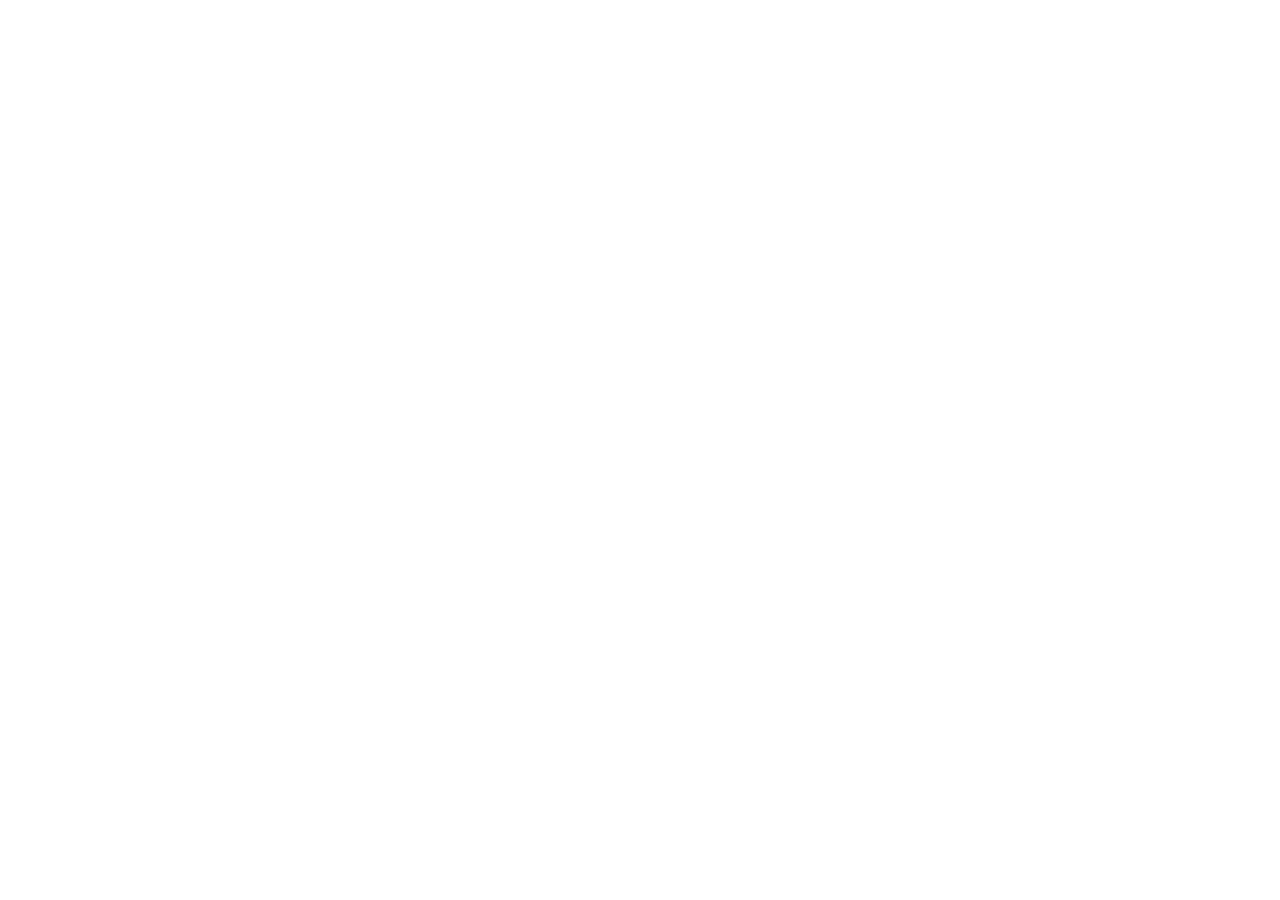
==== layout-01/index.html @ 056375ac "Create HTML skeleton for index.html" ====
<!DOCTYPE html>
<html lang="en">
<head>
    <meta charset="UTF-8">
    <meta http-equiv="X-UA-Compatible" content="IE=edge">
    <meta name="viewport" content="width=device-width, initial-scale=1.0">
    <title>Home Page</title>
</head>

    <body>

    </body>

</html>
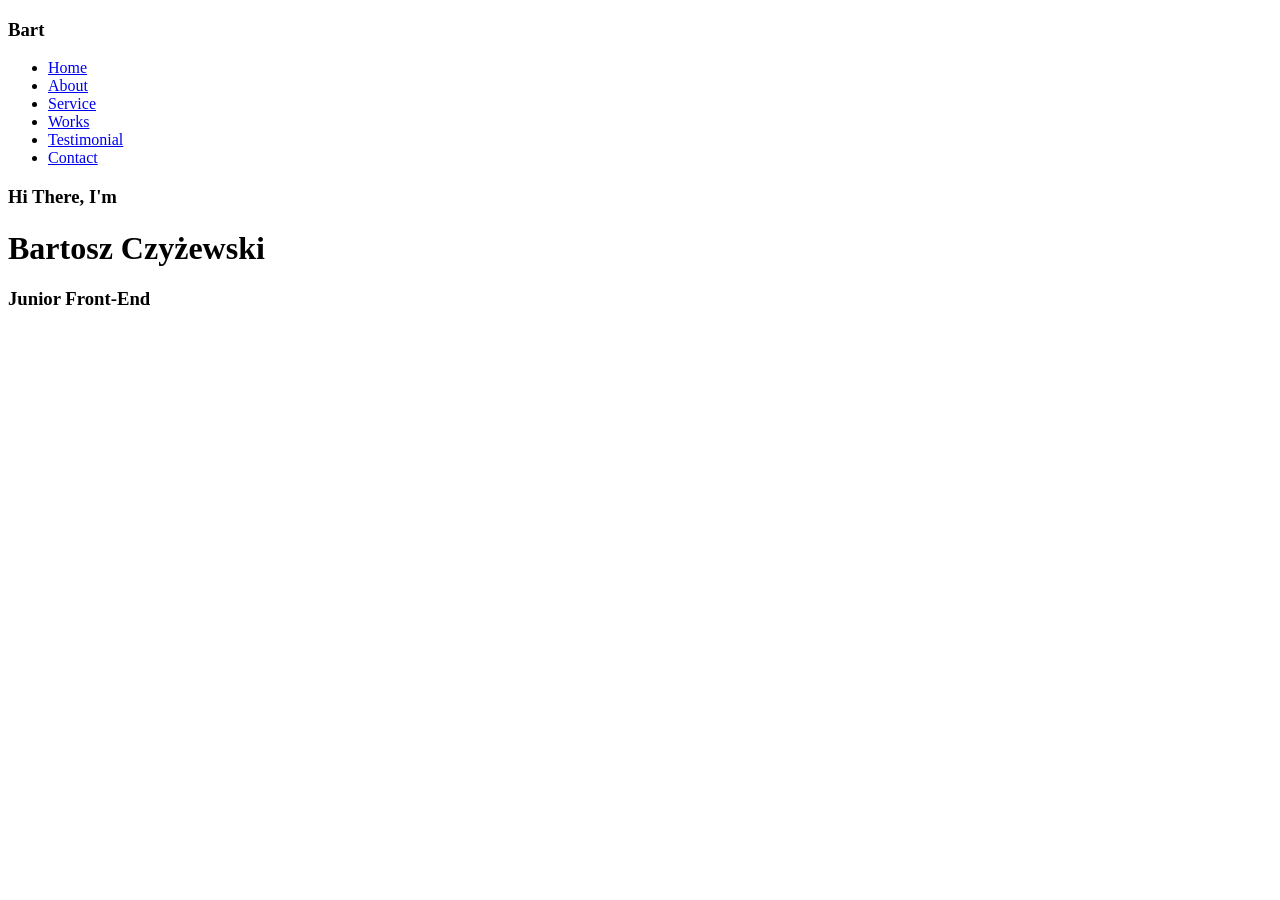
==== commit 64de56fc: "Added main content to index.html" ====
--- a/layout-01/index.html
+++ b/layout-01/index.html
@@ -4,11 +4,27 @@
     <meta charset="UTF-8">
     <meta http-equiv="X-UA-Compatible" content="IE=edge">
     <meta name="viewport" content="width=device-width, initial-scale=1.0">
-    <title>Home Page</title>
+    <link href="style.css" rel="stylesheet" type="text/css"/>
+    <title>Home</title>
 </head>
-
-    <body>
-
+<body>
+    <header>
+		<h3>Bart</h3>
+		<nav>
+			<ul>
+				<li><a href="index.html">Home</a></li>
+				<li><a href="about.html">About</a></li>
+				<li><a href="service.html">Service</a></li>
+				<li><a href="works.html">Works</a></li>
+				<li><a href="testimonial.html">Testimonial</a></li>
+				<li><a href="contact.html">Contact</a></li>
+			</ul>
+		</nav>
+	</header>
+    <main>
+        <h3>Hi There, I'm</h3>
+        <h1>Bartosz Czyżewski</h1>
+        <h3>Junior Front-End</h3>
+    </main>
     </body>
-
 </html>
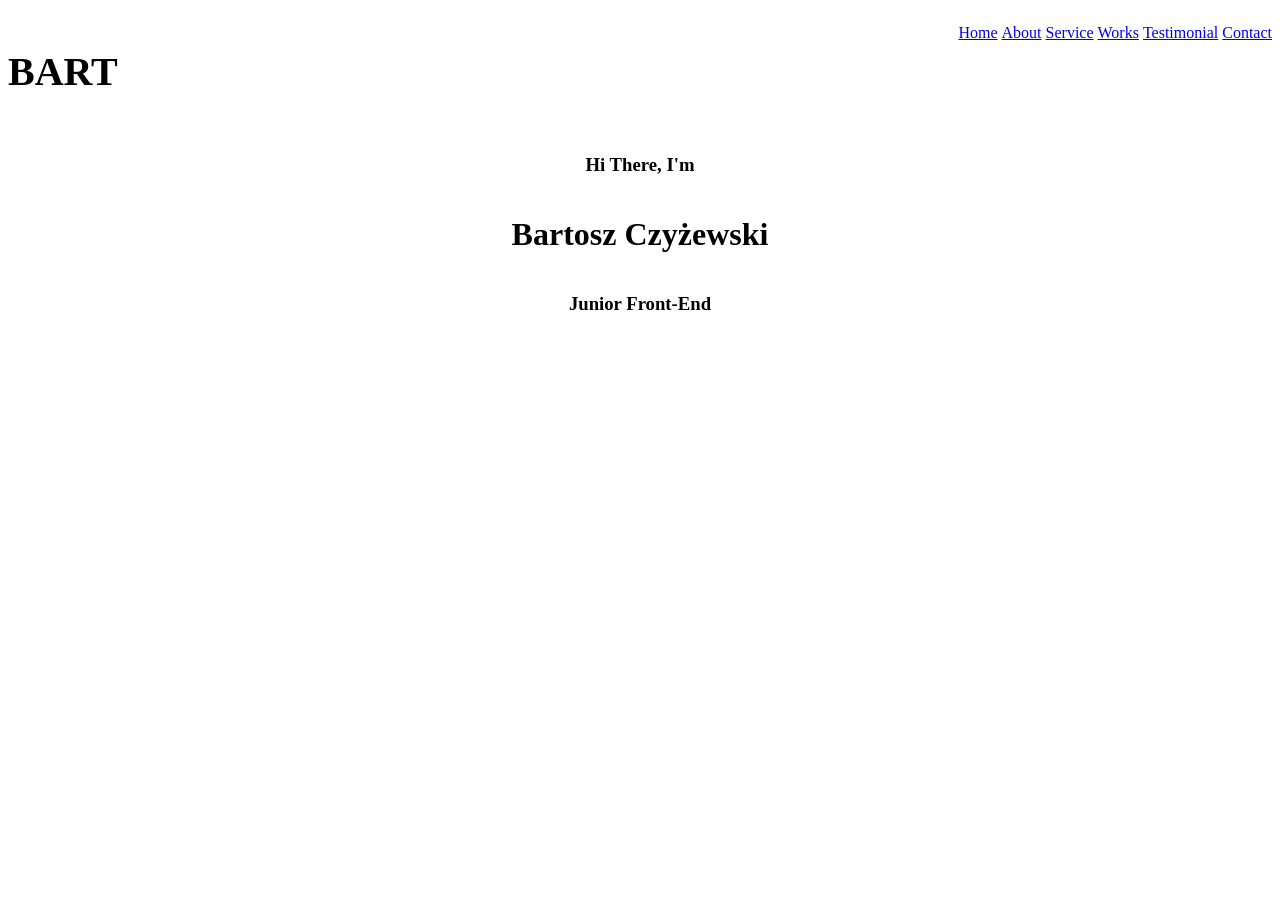
==== commit 9f9cb44b: "Created style.css, made some styles for index.html, created images folder" ====
--- a/layout-01/index.html
+++ b/layout-01/index.html
@@ -20,7 +20,7 @@
 				<li><a href="contact.html">Contact</a></li>
 			</ul>
 		</nav>
-	</header>
+    </header>
     <main>
         <h3>Hi There, I'm</h3>
         <h1>Bartosz Czyżewski</h1>
--- a/layout-01/style.css
+++ b/layout-01/style.css
@@ -0,0 +1,22 @@
+header{
+    display: flex;
+    justify-content: space-between;
+}
+header h3{
+    font-size: 40px;
+    text-transform: uppercase;
+}
+nav ul{
+    list-style-type: none;
+}
+nav li{
+    display: inline;
+}
+main{
+    display: flex;
+    flex-direction: column;
+    text-align: center;
+}
+
+
+
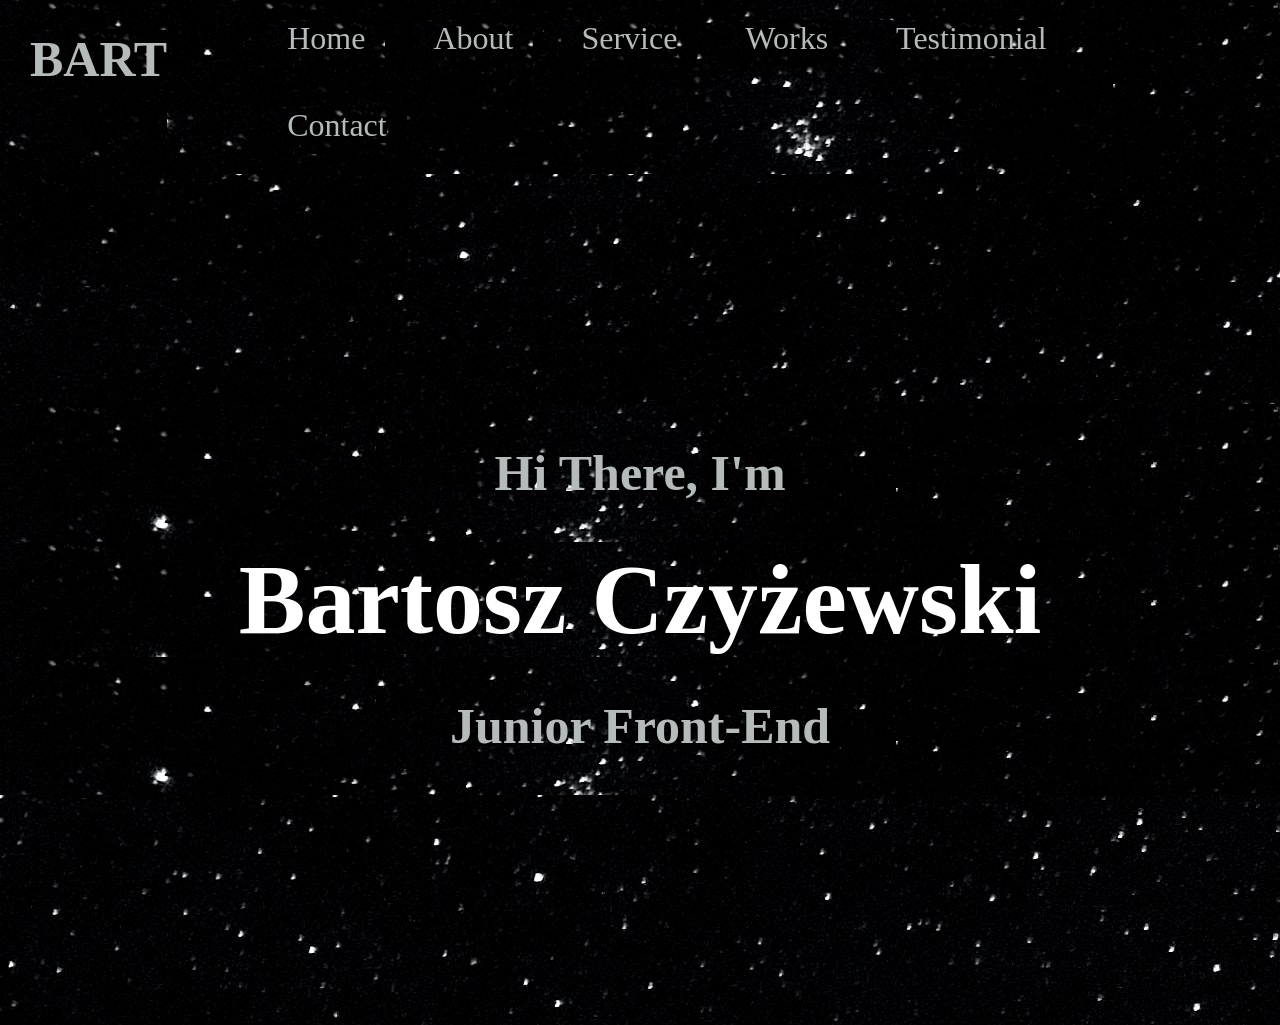
==== commit 25023e66: "Created hover for navigation menu" ====
--- a/layout-01/index.html
+++ b/layout-01/index.html
@@ -12,12 +12,12 @@
 		<h3>Bart</h3>
 		<nav>
 			<ul>
-				<li><a href="index.html">Home</a></li>
-				<li><a href="about.html">About</a></li>
-				<li><a href="service.html">Service</a></li>
-				<li><a href="works.html">Works</a></li>
-				<li><a href="testimonial.html">Testimonial</a></li>
-				<li><a href="contact.html">Contact</a></li>
+				<li><a href="index.html" class="underline">Home</a></li>
+				<li><a href="about.html" class="underline">About</a></li>
+				<li><a href="service.html" class="underline">Service</a></li>
+				<li><a href="works.html" class="underline">Works</a></li>
+				<li><a href="testimonial.html" class="underline">Testimonial</a></li>
+				<li><a href="contact.html" class="underline">Contact</a></li>
 			</ul>
 		</nav>
     </header>
--- a/layout-01/style.css
+++ b/layout-01/style.css
@@ -1,21 +1,80 @@
+*{
+    background-image: url("images/bg-image.jpg");
+    color: rgb(181, 186, 187);
+    font-family: 'Gugi', cursive;
+    margin: 0;
+}
+
 header{
     display: flex;
     justify-content: space-between;
 }
+
 header h3{
-    font-size: 40px;
+    font-size: 50px;
     text-transform: uppercase;
+    margin: 30px auto 30px 30px;
 }
+
+nav{
+    
+    font-size: 32px;
+    margin: auto 100px auto 50px;
+}
+
 nav ul{
     list-style-type: none;
+    
 }
+
 nav li{
-    display: inline;
+    display: inline-block;
+    margin: 20px 10px;
+    padding: 0 20px;
+    text-decoration: none;
+
 }
+a{
+    text-decoration: none;
+}
+a:hover{
+    color: white;
+}
+
+.underline::after{
+
+    content: "";
+    display: block;
+    width: 0;
+    height: 10px;
+    background:blue;
+    transition: transform 0.3 ease;
+}
+
+.underline:hover::after{
+    width: 100%;
+    transition: transform 0.3 ease;
+}
+
+
 main{
     display: flex;
     flex-direction: column;
     text-align: center;
+    margin: 230px auto;
+    padding: 0;
+
+}
+
+main h1{
+    font-size: 100px;
+    padding: auto 40px;
+    color: white;
+}
+
+main h3{
+    font-size: 50px;
+    padding: 40px 20px;
 }
 
 
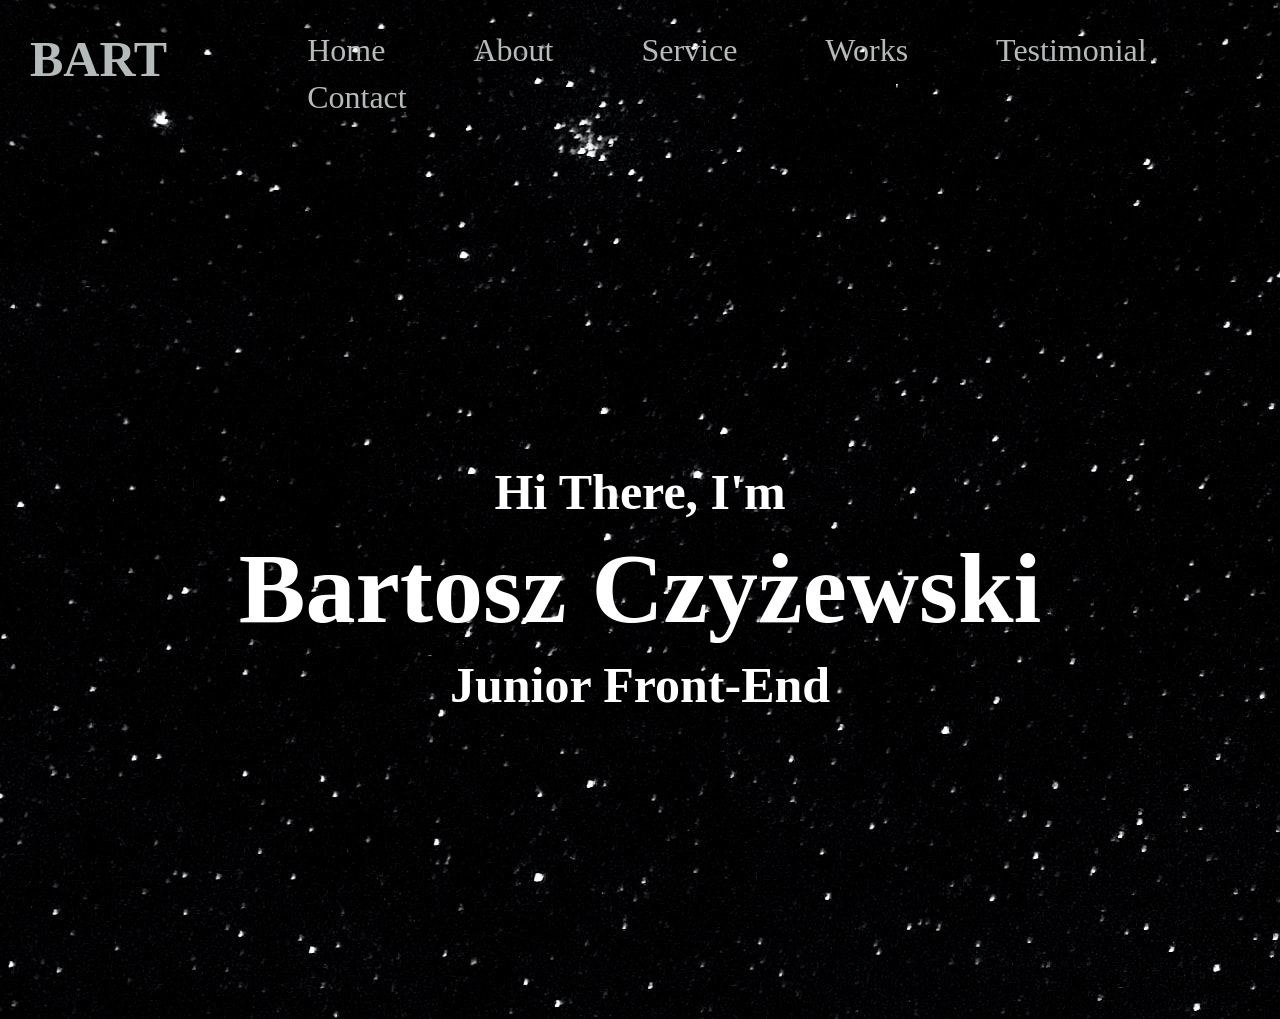
==== commit 7735775e: "Addes class to tags in index.html and repleced tags on classes in css file" ====
--- a/layout-01/index.html
+++ b/layout-01/index.html
@@ -9,8 +9,8 @@
 </head>
 <body>
     <header>
-		<h3>Bart</h3>
-		<nav>
+		<h3 class="logo">Bart</h3>
+		<nav class="main-navigation">
 			<ul>
 				<li><a href="index.html" class="underline">Home</a></li>
 				<li><a href="about.html" class="underline">About</a></li>
@@ -21,10 +21,10 @@
 			</ul>
 		</nav>
     </header>
-    <main>
-        <h3>Hi There, I'm</h3>
-        <h1>Bartosz Czyżewski</h1>
-        <h3>Junior Front-End</h3>
+    <main class="main-content">
+        <h3 class="small-margin">Hi There, I'm</h3>
+        <h1 class="my-name">Bartosz Czyżewski</h1>
+        <h3 class="small-margin">Junior Front-End</h3>
     </main>
     </body>
 </html>
--- a/layout-01/style.css
+++ b/layout-01/style.css
@@ -1,81 +1,84 @@
-*{
+html{
+    font-family: 'Gugi', cursive;
+}
+
+body{
     background-image: url("images/bg-image.jpg");
     color: rgb(181, 186, 187);
-    font-family: 'Gugi', cursive;
-    margin: 0;
+    margin: 0 auto;
 }
+/* NAVIGATION SET UP */
 
 header{
     display: flex;
     justify-content: space-between;
 }
 
-header h3{
+.logo{
     font-size: 50px;
     text-transform: uppercase;
     margin: 30px auto 30px 30px;
 }
 
-nav{
-    
+.main-navigation{
     font-size: 32px;
-    margin: auto 100px auto 50px;
 }
 
-nav ul{
+.main-navigation, ul{
     list-style-type: none;
-    
 }
 
-nav li{
+.main-navigation, li{
     display: inline-block;
-    margin: 20px 10px;
-    padding: 0 20px;
+    margin: auto 30px auto 50px;
     text-decoration: none;
 
 }
-a{
+.underline{
     text-decoration: none;
+    color: rgb(181, 186, 187);
+}
+
+a:visited{
+    color: rgb(181, 186, 187);
 }
 a:hover{
     color: white;
 }
 
 .underline::after{
-
     content: "";
     display: block;
     width: 0;
     height: 10px;
     background:blue;
-    transition: transform 0.3 ease;
 }
 
 .underline:hover::after{
     width: 100%;
-    transition: transform 0.3 ease;
+
 }
 
+/* MAIN CONTENT SET UP */
 
-main{
+.main-content{
     display: flex;
     flex-direction: column;
     text-align: center;
-    margin: 230px auto;
-    padding: 0;
-
+    color: white;
+    margin: 300px auto;
 }
 
-main h1{
-    font-size: 100px;
-    padding: auto 40px;
-    color: white;
+.small-margin{
+    margin: 5px auto;
+    font-size: 50px;
 }
 
-main h3{
-    font-size: 50px;
-    padding: 40px 20px;
+.my-name{
+    margin: 5px auto;
+    font-size: 100px;
 }
 
 
 
+
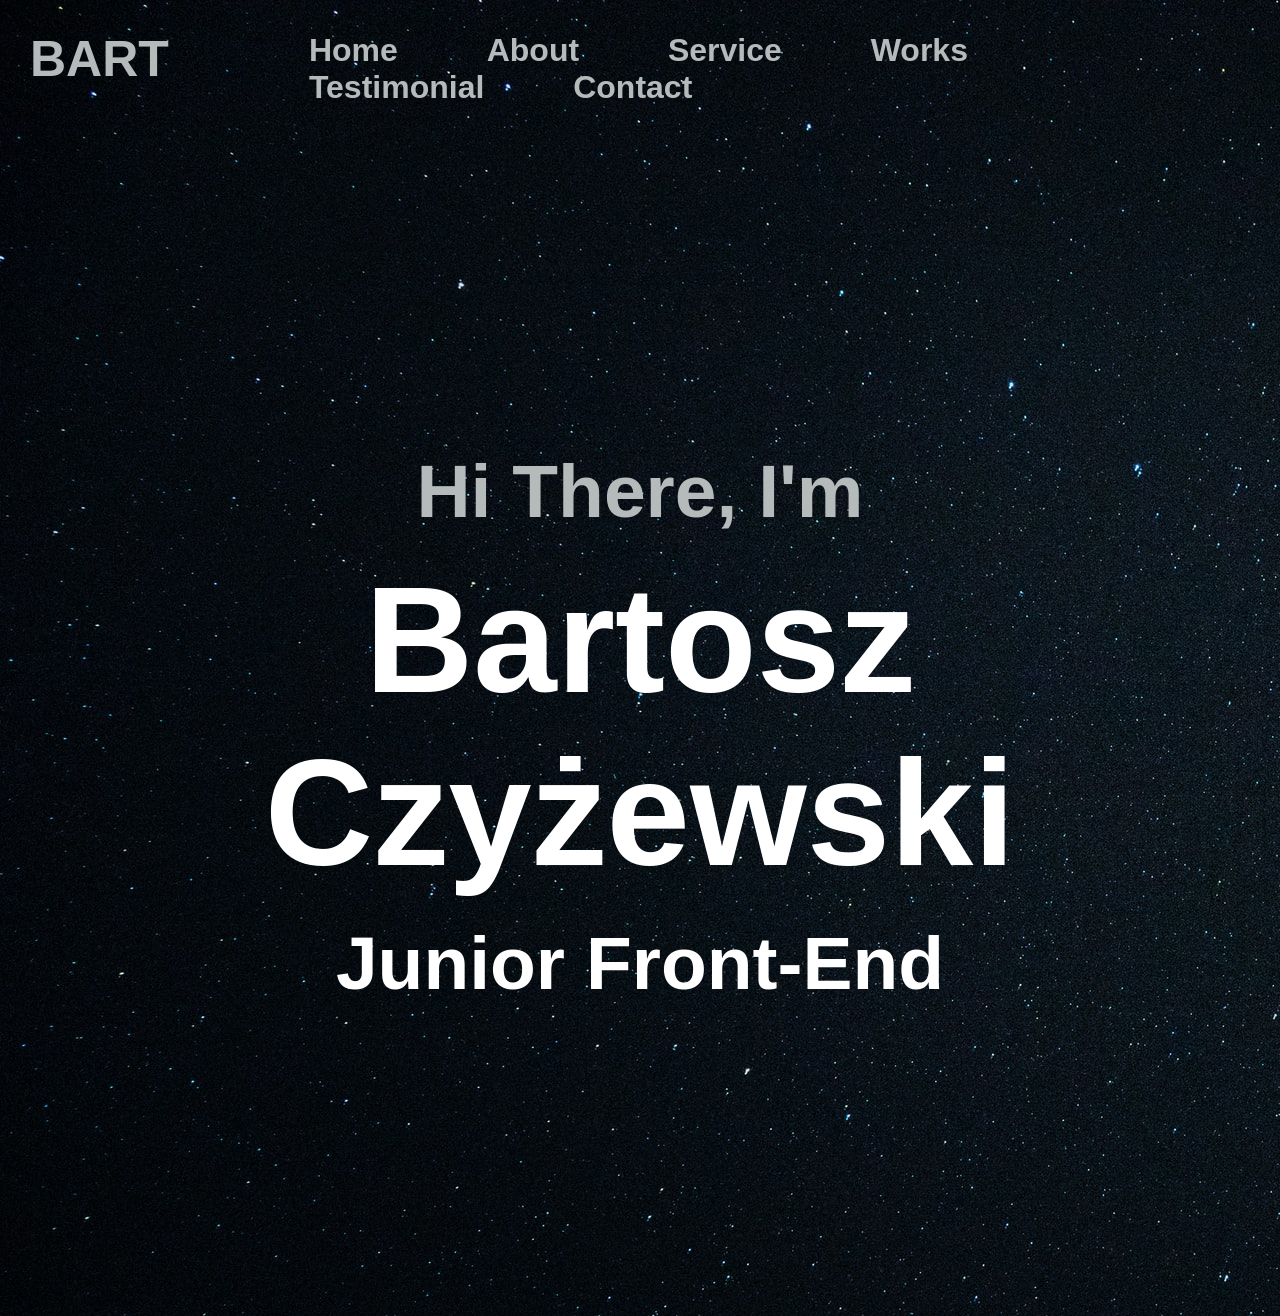
==== commit fd2d8739: "Changed bg image, edited index.html and style.css" ====
--- a/layout-01/index.html
+++ b/layout-01/index.html
@@ -22,9 +22,9 @@
 		</nav>
     </header>
     <main class="main-content">
-        <h3 class="small-margin">Hi There, I'm</h3>
+        <h3 class="welcome-title">Hi There, I'm</h3>
         <h1 class="my-name">Bartosz Czyżewski</h1>
-        <h3 class="small-margin">Junior Front-End</h3>
+        <h3 class="welcome-title">Junior Front-End</h3>
     </main>
     </body>
 </html>
--- a/layout-01/style.css
+++ b/layout-01/style.css
@@ -1,12 +1,13 @@
 html{
-    font-family: 'Gugi', cursive;
+    font-family: Arial, Helvetica, sans-serif
 }
 
 body{
-    background-image: url("images/bg-image.jpg");
     color: rgb(181, 186, 187);
     margin: 0 auto;
+    background-image: url("images/bg-image.jpg");
 }
+
 /* NAVIGATION SET UP */
 
 header{
@@ -32,6 +33,7 @@
     display: inline-block;
     margin: auto 30px auto 50px;
     text-decoration: none;
+    font-weight: bold;
 
 }
 .underline{
@@ -46,19 +48,6 @@
     color: white;
 }
 
-.underline::after{
-    content: "";
-    display: block;
-    width: 0;
-    height: 10px;
-    background:blue;
-}
-
-.underline:hover::after{
-    width: 100%;
-
-}
-
 /* MAIN CONTENT SET UP */
 
 .main-content{
@@ -69,14 +58,20 @@
     margin: 300px auto;
 }
 
-.small-margin{
-    margin: 5px auto;
-    font-size: 50px;
+.welcome-title{
+    margin: 10px;
+    font-size: 75px;
+    
+}
+
+.welcome-title:first-child{
+    color: rgb(181, 186, 187);
+    
 }
 
 .my-name{
-    margin: 5px auto;
-    font-size: 100px;
+    margin: 10px;
+    font-size: 150px;
 }
 
 
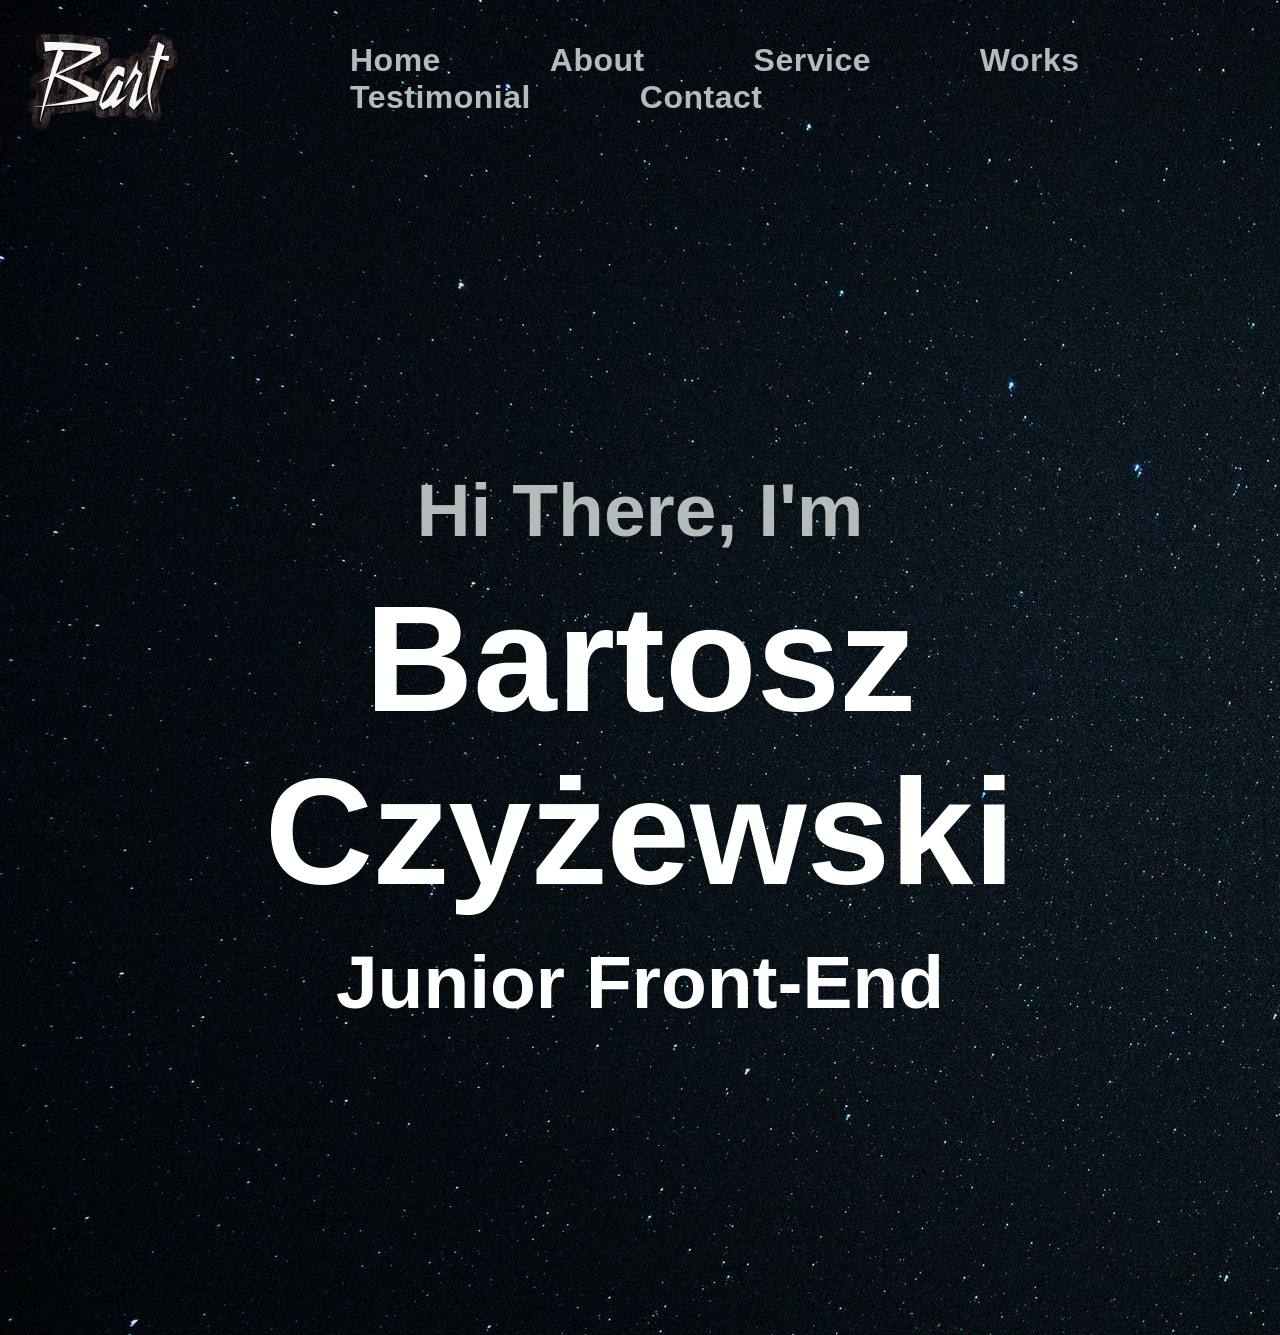
==== commit 5cb7f845: "Added logo image, edited index.html and style.css" ====
--- a/layout-01/index.html
+++ b/layout-01/index.html
@@ -9,7 +9,7 @@
 </head>
 <body>
     <header>
-		<h3 class="logo">Bart</h3>
+		<img src="images/logo-img.png" alt="Bart" >
 		<nav class="main-navigation">
 			<ul>
 				<li><a href="index.html" class="underline">Home</a></li>
--- a/layout-01/style.css
+++ b/layout-01/style.css
@@ -15,12 +15,6 @@
     justify-content: space-between;
 }
 
-.logo{
-    font-size: 50px;
-    text-transform: uppercase;
-    margin: 30px auto 30px 30px;
-}
-
 .main-navigation{
     font-size: 32px;
 }
@@ -36,14 +30,33 @@
     font-weight: bold;
 
 }
-.underline{
+a{
+    position: relative;
     text-decoration: none;
     color: rgb(181, 186, 187);
+    letter-spacing: 0.5px;
+    padding: 0 10px;
+}
+a:after{
+    content: "";
+    position: absolute;
+    background-color: #007bff;
+    height: 15px;
+    border-radius: 150px 150px 25px 25px;
+    width: 0;
+    left: 0;
+    bottom: -12px;
+}
+
+
+a:hover:after{
+    width: 100%;
 }
 
 a:visited{
     color: rgb(181, 186, 187);
 }
+
 a:hover{
     color: white;
 }
